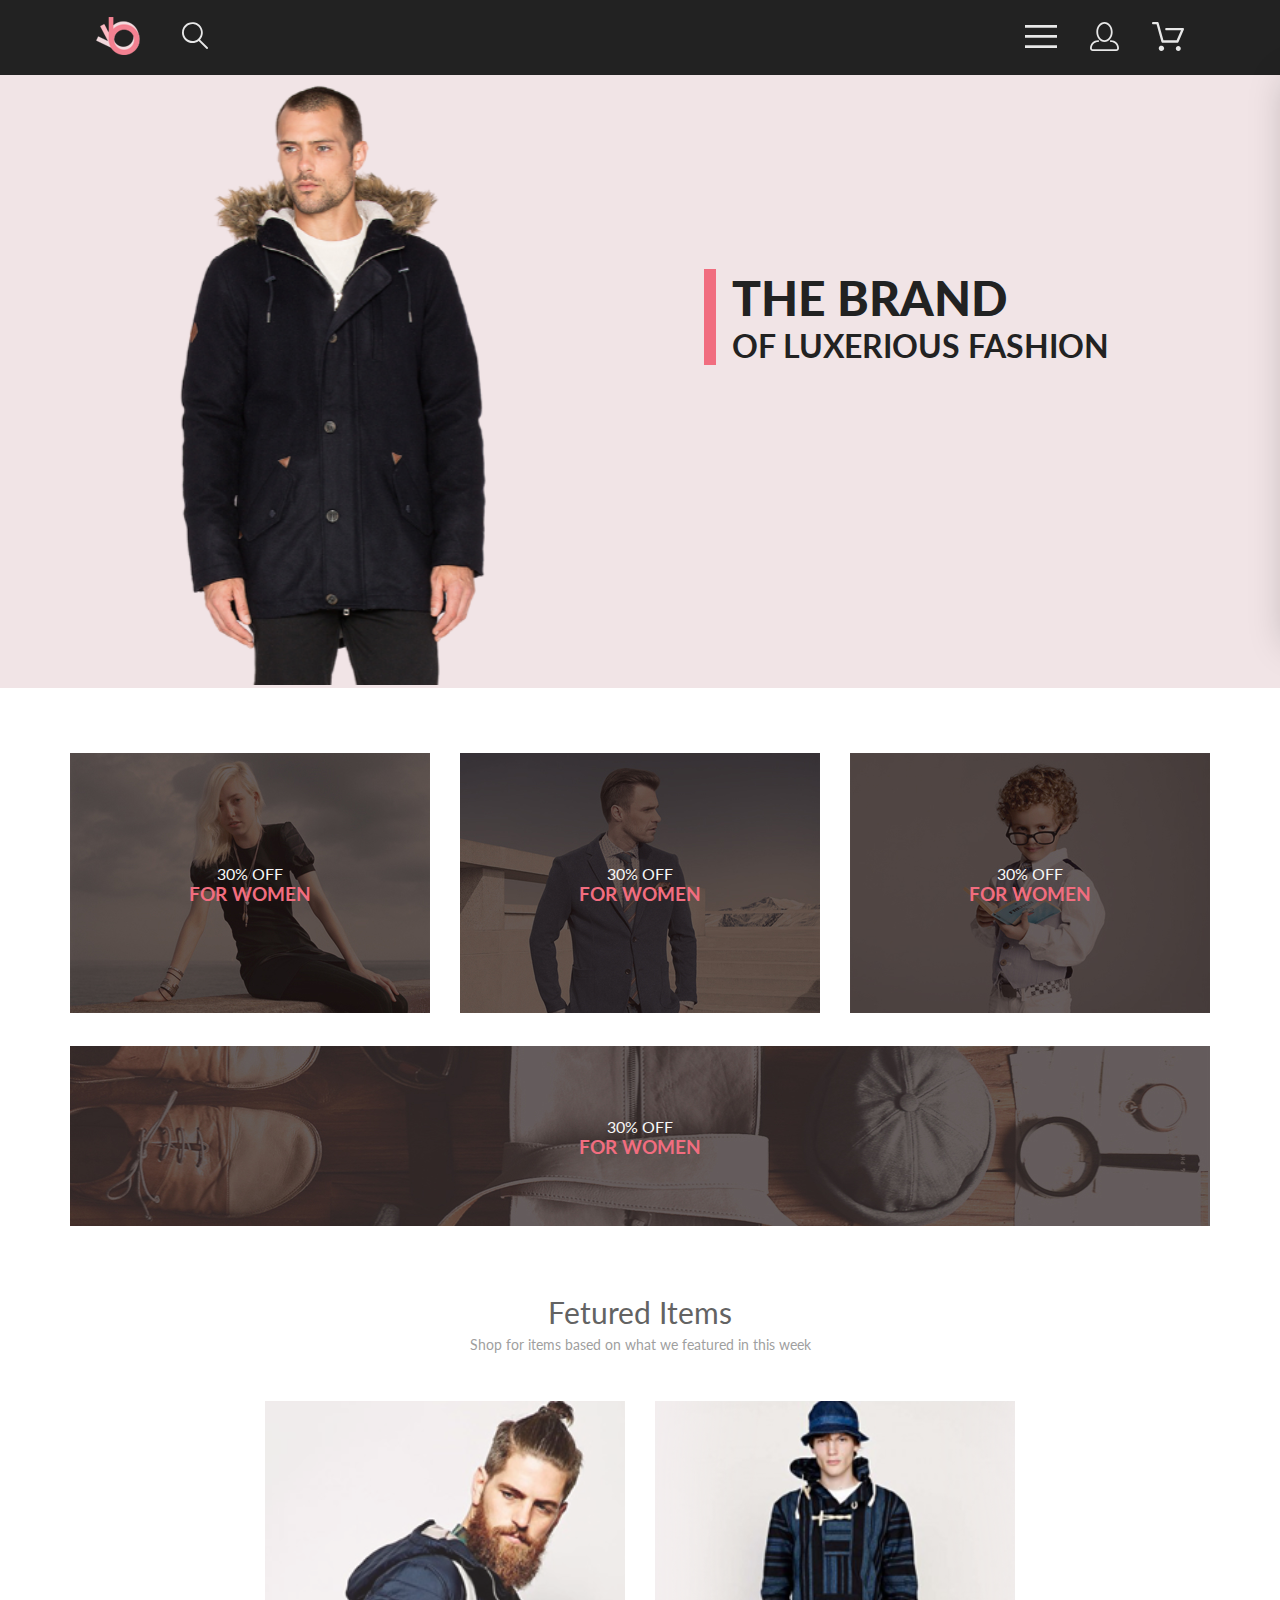
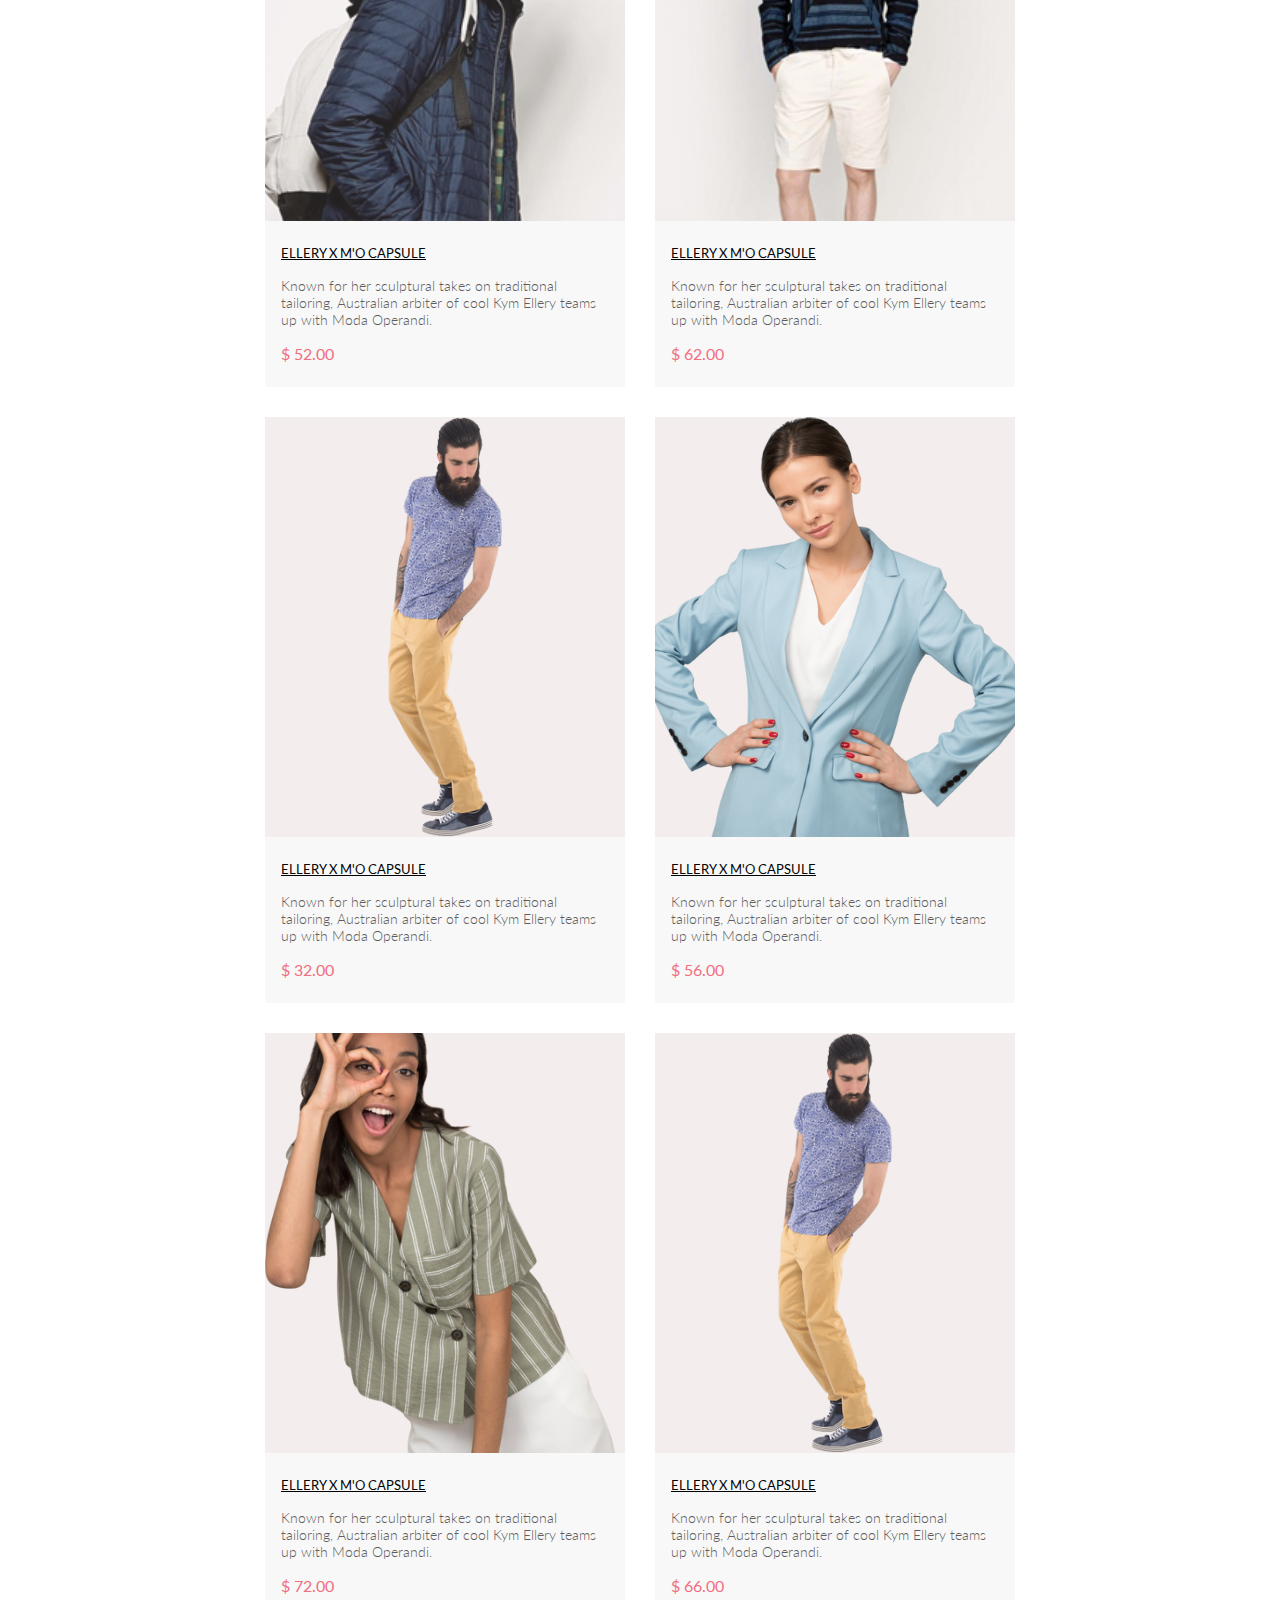
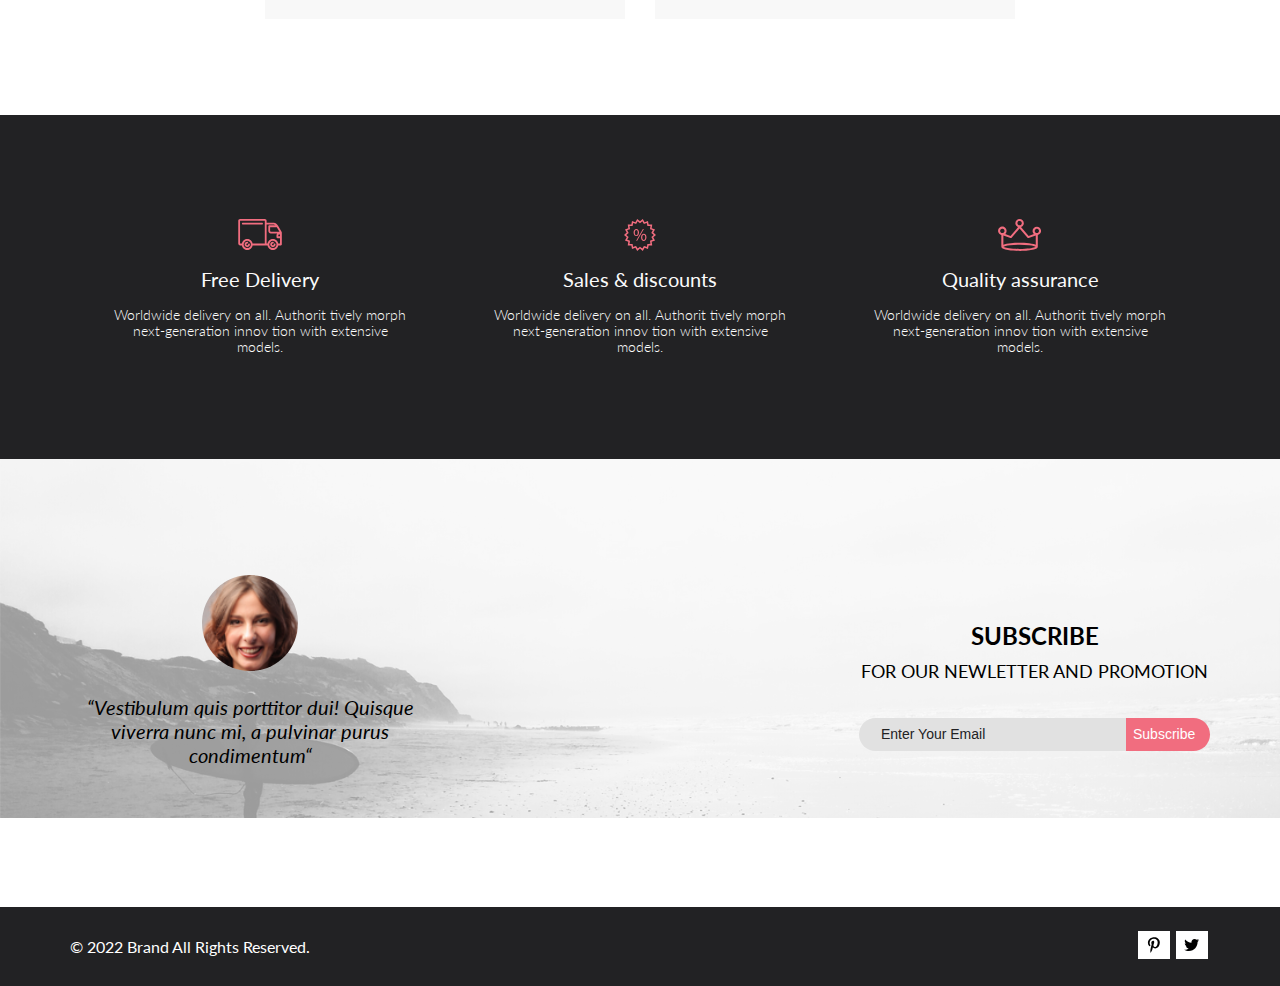
==== index.html @ 6f0f1e11 "launch" ====
<!DOCTYPE html>
<html lang="en">
  <head>
    <link rel="preconnect" href="https://fonts.googleapis.com" />
    <link rel="preconnect" href="https://fonts.gstatic.com" crossorigin />
    <link
      href="https://fonts.googleapis.com/css2?family=Lato:wght@300;400;700;900&display=swap"
      rel="stylesheet"
    />
    <meta charset="UTF-8" />
    <meta http-equiv="X-UA-Compatible" content="IE=edge" />
    <meta name="viewport" content="width=device-width, initial-scale=1.0" />
    <title>Document</title>
    <link rel="stylesheet" href="style.css" />
  </head>
  <body>
    <div class="wrapper">
      <header class="header center">
        <div class="header__left">
          <a href="index.html"><img src="img/logo.svg" alt="logo" /></a>
          <a href="#"><img src="img/search.svg" alt="search" /></a>
        </div>
        <nav class="header__right">
          <label class="menu__label" for="header__check"
            ><img src="img/menu.svg" alt="menu"
          /></label>
          <a class="header__link-site" href="registration.html"
            ><img src="img/reg.svg" alt="reg"
          /></a>
          <a class="header__link-site" href="cart.html"
            ><img src="img/cart.svg" alt="cart"
          /></a>
        </nav>
        <input class="header__checkbox" id="header__check" type="checkbox" />
        <div class="mobile-menu">
          <div class="mobile-menu__link-site">
            <a href="registration.html">
              <svg
                width="29"
                height="29"
                viewBox="0 0 29 29"
                fill="none"
                xmlns="http://www.w3.org/2000/svg"
              >
                <path
                  d="M14.5 19.937C19 19.937 22.656 15.464 22.656 9.968C22.656 4.472 19 0 14.5 0C13.3631 0.0217413 12.2463 0.303398 11.2351 0.823397C10.2239 1.34339 9.34507 2.08794 8.66602 3C7.12663 4.99573 6.30819 7.45381 6.34399 9.974C6.34399 15.465 10 19.937 14.5 19.937ZM14.5 1.813C18 1.813 20.844 5.472 20.844 9.969C20.844 14.466 17.998 18.125 14.5 18.125C11.002 18.125 8.15603 14.465 8.15503 9.969C8.15403 5.473 11 1.813 14.5 1.813ZM20.844 18.125C20.6036 18.125 20.373 18.2205 20.203 18.3905C20.033 18.5605 19.9375 18.7911 19.9375 19.0315C19.9375 19.2719 20.033 19.5025 20.203 19.6725C20.373 19.8425 20.6036 19.938 20.844 19.938C22.526 19.9399 24.1386 20.6088 25.3279 21.7982C26.5172 22.9875 27.1861 24.6 27.188 26.282C27.1875 26.5221 27.0918 26.7523 26.922 26.9221C26.7522 27.0918 26.5221 27.1875 26.282 27.188H2.71997C2.47985 27.1875 2.24975 27.0918 2.07996 26.9221C1.91016 26.7523 1.81449 26.5221 1.81396 26.282C1.81608 24.6001 2.48517 22.9877 3.67444 21.7985C4.86371 20.6092 6.47608 19.9401 8.15796 19.938C8.39824 19.938 8.62868 19.8425 8.79858 19.6726C8.96849 19.5027 9.06396 19.2723 9.06396 19.032C9.06396 18.7917 8.96849 18.5613 8.79858 18.3914C8.62868 18.2215 8.39824 18.126 8.15796 18.126C5.99541 18.1279 3.92201 18.9875 2.39258 20.5164C0.863144 22.0453 0.00264777 24.1185 0 26.281C0.000794067 27.0019 0.287502 27.693 0.797241 28.2027C1.30698 28.7125 1.99811 28.9992 2.71899 29H26.282C27.0027 28.9989 27.6936 28.7121 28.2031 28.2024C28.7126 27.6927 28.9992 27.0017 29 26.281C28.9974 24.1187 28.1372 22.0457 26.6083 20.5168C25.0793 18.9878 23.0063 18.1276 20.844 18.125Z"
                  fill="black"
                />
              </svg>
            </a>
            <a href="cart.html">
              <svg
                width="32"
                height="29"
                viewBox="0 0 32 29"
                fill="none"
                xmlns="http://www.w3.org/2000/svg"
              >
                <path
                  d="M26.2009 29C25.5532 28.9738 24.9415 28.6948 24.4972 28.2227C24.0529 27.7506 23.8114 27.1232 23.8245 26.475C23.8376 25.8269 24.1043 25.2097 24.5673 24.7559C25.0303 24.3022 25.6527 24.048 26.301 24.048C26.9493 24.048 27.5717 24.3022 28.0347 24.7559C28.4977 25.2097 28.7644 25.8269 28.7775 26.475C28.7906 27.1232 28.549 27.7506 28.1047 28.2227C27.6604 28.6948 27.0488 28.9738 26.401 29H26.2009ZM6.75293 26.32C6.75293 25.79 6.91011 25.2718 7.20459 24.8311C7.49907 24.3904 7.91764 24.0469 8.40735 23.844C8.89705 23.6412 9.43594 23.5881 9.95581 23.6915C10.4757 23.7949 10.9532 24.0502 11.328 24.425C11.7028 24.7998 11.9581 25.2773 12.0615 25.7972C12.1649 26.317 12.1118 26.8559 11.9089 27.3456C11.7061 27.8353 11.3626 28.2539 10.9219 28.5483C10.4812 28.8428 9.96304 29 9.43298 29C9.08087 29.0003 8.73212 28.9311 8.40674 28.7966C8.08136 28.662 7.78569 28.4646 7.53662 28.2158C7.28755 27.9669 7.09001 27.6713 6.9552 27.3461C6.82039 27.0208 6.75098 26.6721 6.75098 26.32H6.75293ZM10.553 20.686C10.2935 20.6868 10.0409 20.6024 9.83411 20.4457C9.62727 20.2891 9.47758 20.0689 9.40796 19.819L4.57495 2.36401H1.18201C0.868521 2.36401 0.567859 2.23947 0.346191 2.01781C0.124523 1.79614 0 1.49549 0 1.18201C0 0.868519 0.124523 0.567873 0.346191 0.346205C0.567859 0.124537 0.868521 5.81268e-06 1.18201 5.81268e-06H5.46301C5.7225 -0.00080736 5.97504 0.0837201 6.18176 0.240568C6.38848 0.397416 6.53784 0.617884 6.60693 0.868006L11.4399 18.323H24.6179L29.001 8.27501H14.401C14.2428 8.27961 14.0854 8.25242 13.9379 8.19507C13.7904 8.13771 13.6559 8.05134 13.5424 7.94108C13.4288 7.83082 13.3386 7.69891 13.277 7.55315C13.2154 7.40739 13.1836 7.25075 13.1836 7.0925C13.1836 6.93426 13.2154 6.77762 13.277 6.63186C13.3386 6.4861 13.4288 6.35419 13.5424 6.24393C13.6559 6.13367 13.7904 6.0473 13.9379 5.98994C14.0854 5.93259 14.2428 5.90541 14.401 5.91001H30.814C31.0097 5.90996 31.2022 5.95866 31.3744 6.05172C31.5465 6.14478 31.6928 6.27926 31.7999 6.44301C31.9078 6.60729 31.9734 6.79569 31.9908 6.99145C32.0083 7.18721 31.9771 7.38424 31.9 7.565L26.495 19.977C26.4026 20.1876 26.251 20.3668 26.0585 20.4927C25.866 20.6186 25.641 20.6858 25.411 20.686H10.553Z"
                  fill="black"
                />
              </svg>
            </a>
          </div>
          <h3 class="mobile-menu__heading">MENU</h3>
          <div class="mobile-menu__box">
            <div class="mobile-menu__item">
              <a href="catalog.html" class="mobile-menu__title">MAN</a>
              <ul class="mobile-menu__list">
                <li><a class="mobile-menu__link" href="#">Accessories</a></li>
                <li><a class="mobile-menu__link" href="#">Bags</a></li>
                <li><a class="mobile-menu__link" href="#">Denim</a></li>
                <li><a class="mobile-menu__link" href="#">T-Shirts</a></li>
              </ul>
            </div>
            <div class="mobile-menu__item">
              <a href="catalog.html" class="mobile-menu__title">WOMAN</a>
              <ul class="mobile-menu__list">
                <li><a class="mobile-menu__link" href="">Accessories</a></li>
                <li><a class="mobile-menu__link" href="">Bags</a></li>
                <li><a class="mobile-menu__link" href="">Denim</a></li>
                <li><a class="mobile-menu__link" href="">T-Shirts</a></li>
              </ul>
            </div>
            <div class="mobile-menu__item">
              <a href="catalog.html" class="mobile-menu__title">KIDS</a>
              <ul class="mobile-menu__list">
                <li><a class="mobile-menu__link" href="">Accessories</a></li>
                <li><a class="mobile-menu__link" href="">Bags</a></li>
                <li><a class="mobile-menu__link" href="">Denim</a></li>
                <li><a class="mobile-menu__link" href="">T-Shirts</a></li>
              </ul>
            </div>
          </div>
        </div>
      </header>

      <div class="promo">
        <div class="promo__img">
          <img src="img/header.svg" alt="photo promo" />
        </div>

        <div class="promo__content">
          <div class="promo__info">
            <h1 class="promo__title">THE BRAND</h1>
            <h2 class="promo__heading">OF LUXERIOUS FASHION</h2>
          </div>
        </div>
      </div>

      <div class="content__top">
        <div class="item__class">
          <img src="img/si1.jpg" alt="sale image" />
          <div class="sale__item">
            <p class="item__text">30% OFF</p>
            <h3 class="item__heading">FOR WOMEN</h3>
          </div>
        </div>

        <div class="item__class">
          <img src="img/si2.jpg" alt="sale image" />
          <div class="sale__item">
            <p class="item__text">30% OFF</p>
            <h3 class="item__heading">FOR WOMEN</h3>
          </div>
        </div>

        <div class="item__class">
          <img src="img/si3.jpg" alt="sale image" />
          <div class="sale__item">
            <p class="item__text">30% OFF</p>
            <h3 class="item__heading">FOR WOMEN</h3>
          </div>
        </div>

        <div class="item__class item__class__big">
          <img src="img/sibig.jpg" alt="sale image" />
          <div class="sale__item">
            <p class="item__text">30% OFF</p>
            <h3 class="item__heading">FOR WOMEN</h3>
          </div>
        </div>
      </div>

      <div class="product-box center">
        <h2 class="product-box__heading">Fetured Items</h2>
        <p class="product-box__text">
          Shop for items based on what we featured in this week
        </p>
        <div class="product-box__content"></div>
      </div>

      <div class="footer">
        <div class="footer__top">
          <div class="footer__top__el">
            <object
              class="icon__footer__top__el"
              type="image/svg+xml"
              data="img/delivery.svg"
            >
              Доставка
            </object>
            <div class="el__first">Free Delivery</div>
            <div class="el__second">
              Worldwide delivery on all. Authorit tively morph next-generation
              innov tion with extensive models.
            </div>
          </div>
          <div class="footer__top__el">
            <div class="footer__top__el">
              <object
                class="icon__footer__top__el"
                type="image/svg+xml"
                data="img/sales.svg"
              >
                Распродажи
              </object>
              <div class="el__first">Sales & discounts</div>
              <div class="el__second">
                Worldwide delivery on all. Authorit tively morph next-generation
                innov tion with extensive models.
              </div>
            </div>
          </div>
          <div class="footer__top__el">
            <div class="footer__top__el">
              <object
                class="icon__footer__top__el"
                type="image/svg+xml"
                data="img/quality.svg"
              >
                Качество
              </object>
              <div class="el__first">Quality assurance</div>
              <div class="el__second">
                Worldwide delivery on all. Authorit tively morph next-generation
                innov tion with extensive models.
              </div>
            </div>
          </div>
        </div>
        <div class="footer__subscribe">
          <img class="footer__back" src="img/footer_back.svg" alt="Фон" />
          <div class="footer__subscribe__photo">
            <object
              class="author__photo"
              type="image/svg+xml"
              data="img/author.svg"
            >
              Фото автора
            </object>
            <div class="photo__text">
              “Vestibulum quis porttitor dui! Quisque viverra nunc mi, a
              pulvinar purus condimentum“
            </div>
          </div>
          <div class="subscribe__text">
            <p class="subscribe__text__first">SUBSCRIBE</p>
            <p class="subscribe__text__second">
              FOR OUR NEWLETTER AND PROMOTION
            </p>
            <div class="buttons">
              <input
                type="text"
                id="email"
                name="email"
                value="Enter Your Email"
                class="email"
              />
              <input
              type="text"
              id="Subscribe"
              name="subscribe"
              value="Subscribe"
              class="subscribe_btn"
            />
              <!-- <button href="" class="subscribe_btn">Subscribe</button> -->
            </div>
          </div>
        </div>
        <div class="copyright">
          <div class="copyright__text">© 2022 Brand All Rights Reserved.</div>
          <div class="copyright__nets">
            <a href=""
              ><img class="net_icons" src="img/socet.svg" alt="Соцсеть"
            /></a>
            <a href=""
              ><img class="net_icons" src="img/twitter.svg" alt="Твиттер"
            /></a>
          </div>
        </div>
      </div>
    </div>
    <script src="products.js"></script>
    <script>
      const productBlock = document.querySelector('.product-box__content');
      const products = JSON.parse(productsData);
      //
      products.forEach((product) => {
        const prodEl = document.createElement('div');
        prodEl.classList.add('product');
        productBlock.appendChild(prodEl);

        const prodImg = document.createElement('img');
        prodImg.classList.add('product__img');
        prodImg.src = product.img;
        prodImg.alt = product.img.split('/').pop();
        prodEl.appendChild(prodImg);

        const prodCont = document.createElement('div');
        prodCont.classList.add('product__content');
        prodEl.appendChild(prodCont);

        const prodAnc = document.createElement('a');
        prodAnc.classList.add('product__heading');
        prodAnc.href = product.href;
        prodAnc.textContent = product.name;
        prodCont.appendChild(prodAnc);

        const prodDesc = document.createElement('p');
        prodDesc.classList.add('product__text');
        prodDesc.textContent = product.desc;
        prodCont.appendChild(prodDesc);

        const prodPrice = document.createElement('p');
        prodPrice.classList.add('product__price');
        prodPrice.textContent = `$ ${product.price.toLocaleString('en-US', {
          minimumFractionDigits: 2,
        })}`;
        prodCont.appendChild(prodPrice);

        const prodAncAdd = document.createElement('a');
        prodAncAdd.classList.add('product__add');
        prodAncAdd.innerHTML = `<svg
        width="27"
        height="25"
        viewBox="0 0 27 25"
        fill="none"
        xmlns="http://www.w3.org/2000/svg"
        >
        <path
        d="M21.9509 23.2667H21.8386C21.2294 23.2667 20.7177 22.7671 20.6735 22.1294C20.629 21.4607 21.1175 20.8785 21.7626 20.8346C21.788 20.8329 21.8145 20.832 21.8405 20.832C22.4575 20.832 22.9743 21.3219 23.0201 21.9487C23.0319 22.1971 22.9914 22.5514 22.736 22.8439L22.73 22.8507L22.7242 22.8575C22.5275 23.0912 22.2607 23.2321 21.9509 23.2667ZM8.21887 23.2604C7.5683 23.2604 7.03906 22.7174 7.03906 22.05C7.03906 21.3832 7.5683 20.8406 8.21887 20.8406C8.86945 20.8406 9.39868 21.3832 9.39868 22.05C9.39868 22.7174 8.86945 23.2604 8.21887 23.2604Z"
        fill="white"
        />
        <path
        d="M21.876 22.2662C21.921 22.2549 21.9423 22.2339 21.96 22.2129C21.9678 22.2037 21.9756 22.1946 21.9835 22.1855C22.02 22.1438 22.0233 22.0553 22.0224 22.0105C22.0092 21.9044 21.9185 21.8315 21.8412 21.8315C21.8375 21.8315 21.8336 21.8317 21.8312 21.8318C21.7531 21.8372 21.6653 21.9409 21.6719 22.0625C21.6813 22.1793 21.7675 22.2662 21.8392 22.2662H21.876ZM8.21954 22.2599C8.31873 22.2599 8.39935 22.1655 8.39935 22.0496C8.39935 21.9341 8.31873 21.8401 8.21954 21.8401C8.12042 21.8401 8.03973 21.9341 8.03973 22.0496C8.03973 22.1655 8.12042 22.2599 8.21954 22.2599ZM21.9995 24.2662C21.9517 24.2662 21.8878 24.2662 21.8392 24.2662C20.7017 24.2662 19.7567 23.3545 19.6765 22.198C19.5964 20.9929 20.4937 19.9183 21.6953 19.8364C21.7441 19.8331 21.7928 19.8315 21.8412 19.8315C22.9799 19.8315 23.9413 20.7324 24.019 21.8884C24.0505 22.4915 23.8741 23.0612 23.4898 23.5012C23.1055 23.9575 22.5764 24.2177 21.9995 24.2662ZM8.21954 24.2599C7.01532 24.2599 6.03973 23.2709 6.03973 22.0496C6.03973 20.8291 7.01532 19.8401 8.21954 19.8401C9.42371 19.8401 10.3994 20.8291 10.3994 22.0496C10.3994 23.2709 9.42371 24.2599 8.21954 24.2599ZM21.1984 17.3938H9.13306C8.70013 17.3938 8.31586 17.1005 8.20331 16.6775L4.27753 2.24768H1.52173C0.993408 2.24768 0.560547 1.80859 0.560547 1.27039C0.560547 0.733032 0.993408 0.292969 1.52173 0.292969H4.99933C5.43134 0.292969 5.81561 0.586304 5.9281 1.01025L9.85394 15.4391H20.5576L24.1144 7.13379H12.2578C11.7286 7.13379 11.2957 6.69373 11.2957 6.15649C11.2957 5.61914 11.7286 5.17908 12.2578 5.17908H25.5886C25.9091 5.17908 26.2141 5.34192 26.3896 5.61914C26.566 5.89539 26.5984 6.23743 26.4697 6.547L22.0795 16.807C21.9193 17.1653 21.5827 17.3938 21.1984 17.3938Z"
        fill="white"
        />
        <path
        d="M21.876 22.2662C21.921 22.2549 21.9423 22.2339 21.96 22.2129C21.9678 22.2037 21.9756 22.1946 21.9835 22.1855C22.02 22.1438 22.0233 22.0553 22.0224 22.0105C22.0092 21.9044 21.9185 21.8315 21.8412 21.8315C21.8375 21.8315 21.8336 21.8317 21.8312 21.8318C21.7531 21.8372 21.6653 21.9409 21.6719 22.0625C21.6813 22.1793 21.7675 22.2662 21.8392 22.2662H21.876ZM8.21954 22.2599C8.31873 22.2599 8.39935 22.1655 8.39935 22.0496C8.39935 21.9341 8.31873 21.8401 8.21954 21.8401C8.12042 21.8401 8.03973 21.9341 8.03973 22.0496C8.03973 22.1655 8.12042 22.2599 8.21954 22.2599ZM21.9995 24.2662C21.9517 24.2662 21.8878 24.2662 21.8392 24.2662C20.7017 24.2662 19.7567 23.3545 19.6765 22.198C19.5964 20.9929 20.4937 19.9183 21.6953 19.8364C21.7441 19.8331 21.7928 19.8315 21.8412 19.8315C22.9799 19.8315 23.9413 20.7324 24.019 21.8884C24.0505 22.4915 23.8741 23.0612 23.4898 23.5012C23.1055 23.9575 22.5764 24.2177 21.9995 24.2662ZM8.21954 24.2599C7.01532 24.2599 6.03973 23.2709 6.03973 22.0496C6.03973 20.8291 7.01532 19.8401 8.21954 19.8401C9.42371 19.8401 10.3994 20.8291 10.3994 22.0496C10.3994 23.2709 9.42371 24.2599 8.21954 24.2599ZM21.1984 17.3938H9.13306C8.70013 17.3938 8.31586 17.1005 8.20331 16.6775L4.27753 2.24768H1.52173C0.993408 2.24768 0.560547 1.80859 0.560547 1.27039C0.560547 0.733032 0.993408 0.292969 1.52173 0.292969H4.99933C5.43134 0.292969 5.81561 0.586304 5.9281 1.01025L9.85394 15.4391H20.5576L24.1144 7.13379H12.2578C11.7286 7.13379 11.2957 6.69373 11.2957 6.15649C11.2957 5.61914 11.7286 5.17908 12.2578 5.17908H25.5886C25.9091 5.17908 26.2141 5.34192 26.3896 5.61914C26.566 5.89539 26.5984 6.23743 26.4697 6.547L22.0795 16.807C21.9193 17.1653 21.5827 17.3938 21.1984 17.3938Z"
        fill="white"
        />
        </svg>
        Add to Cart`;
        prodEl.appendChild(prodAncAdd);
      });
    </script>
  </body>
</html>
---- style.css ----
* {
  margin: 0;
  padding: 0;
}

body {
  width: 100vw;
  font-family: "Lato", sans-serif;
}

img {
  max-width: 100%;
}

.center {
  padding-left: calc(50% - 42.5vw);
  padding-right: calc(50% - 42.5vw);
}

.wrapper {
  position: relative;
  overflow: hidden;
}

.header {
  min-height: 75px;
  background: rgb(34, 34, 34);
  display: flex;
  flex-direction: row;
  flex-wrap: wrap;
  justify-content: space-between;
  align-items: center;
}

.header__left {
  display: flex;
  align-items: center;
  gap: 41px;
}

.header__right {
  display: flex;
  align-items: center;
  gap: 33px;
}

.header__checkbox {
  position: absolute;
  visibility: hidden;
  left: -9999999px;
}

.header__checkbox:checked ~ .mobile-menu {
  right: 0;
}

.menu__label {
  cursor: pointer;
}

.mobile-menu {
  position: absolute;
  top: 75px;
  right: -200px;
  z-index: 1;
  transition: right 0.6s;
  width: 200px;
  background: #ffffff;
  box-shadow: 6px 4px 35px rgba(0, 0, 0, 0.21);
  padding: 32px;
  box-sizing: border-box;
}

.mobile-menu__link-site {
  align-items: center;
  justify-content: space-around;
  background-color: #e8e8e8;
  padding: 8px;
  border-radius: 10px;
  margin-bottom: 24px;
  display: none;
}

.mobile-menu__heading {
  font-style: normal;
  font-weight: 700;
  font-size: 14px;
  line-height: 17px;
  color: #000000;
}

.mobile-menu__link {
  font-style: normal;
  font-weight: 400;
  font-size: 14px;
  line-height: 17px;
  color: #6f6e6e;
}

.mobile-menu__link:hover {
  color: rgb(241, 109, 127);
}

.mobile-menu__title {
  font-style: normal;
  font-weight: 400;
  font-size: 14px;
  line-height: 17px;
  color: rgb(241, 109, 127);
}

.mobile-menu__list {
  list-style-type: none;
  padding-left: 21px;
  display: flex;
  flex-direction: column;
  gap: 11px;
  margin-top: 12px;
}

.mobile-menu__box {
  display: flex;
  flex-direction: column;
  gap: 20px;
  margin-top: 24px;
}

.sub__header {
  min-height: 148px;
  background: rgb(248, 243, 244);
  display: flex;
  flex-direction: row;
  flex-wrap: wrap;
  justify-content: space-between;
  align-items: center;
}

.sub__header__left {
  font-size: 24px;
  font-weight: 400;
  line-height: 29px;
  color: rgb(241, 109, 127);
}

.header__right {
  display: flex;
  align-items: center;
  gap: 33px;
}

.breadcrumb {
  display: flex;
}
.breadcrumb__box-link:last-child .breadcrumb__link {
  font-weight: 700;
  color: rgb(241, 109, 127);
}
.breadcrumb__box-link:not(:last-child)::after {
  content: "/";
  padding-left: 8px;
  padding-right: 8px;
  font-style: normal;
  font-weight: 300;
  font-size: 14px;
  line-height: 17px;
  color: #636363;
}
.breadcrumb__link {
  font-style: normal;
  font-weight: 300;
  font-size: 14px;
  line-height: 17px;
  color: #636363;
}
.breadcrumb__link:hover {
  color: rgb(241, 109, 127);
}

.slider {
  height: 777px;
  position: relative;
  background: #f7f7f7;
  display: flex;
  justify-content: center;
  align-items: center;
}
.slider__arrow {
  background: rgba(42, 42, 42, 0.15);
  display: flex;
  justify-content: center;
  align-items: center;
  width: 47px;
  height: 47px;
  position: absolute;
  top: 365px;
}
.slider__arrow:hover path {
  fill: rgb(241, 109, 127);
}
.slider__arrow_left {
  left: 0;
}
.slider__arrow_right {
  right: 0;
}

.promo {
  display: flex;
  background: #f1e4e6;
  padding-left: calc(50% - 800px);
  padding-right: calc(50% - 800px);
}

.promo__img {
  width: 50%;
}

.promo__info {
  border-left: 12px solid #f16d7f;
  padding-left: 16px;
  margin-top: 48%;
}

.promo__title {
  font-style: normal;
  font-weight: 900;
  font-size: 48px;
  line-height: 58px;
  color: #222222;
}

.promo__heading {
  font-style: normal;
  font-weight: 700;
  font-size: 32px;
  line-height: 38px;
  color: #222222;
}

.promo__content {
  padding-left: 64px;
}

.sale__item {
  position: absolute;
  top: 0;
  left: 0;
  display: flex;
  height: 100%;
  width: 100%;
  flex-direction: column;
  justify-content: center;
  align-items: center;
}

.item__text {
  color: rgb(247, 247, 247);
}

.item__heading {
  color: rgb(241, 109, 127);
}

.item__class__big {
  min-height: 180px;
  grid-column: 1/4;
}

.products__index {
  padding-bottom: 96px;
}

.btn__div__index {
  padding: 60px;
  display: flex;
  flex-direction: column;
  justify-content: center;
  align-items: center;
}

.btn_bottom__index {
  color: rgb(242, 99, 118);
  cursor: pointer;
  padding: 14px 39px;
  border: solid 2px #f16d7f;
}

.btn_bottom__index:active {
  background: rgb(116, 105, 105);
  box-shadow: 1px rgba(255, 255, 255, 0.5) inset, -1px rgba(255, 255, 255, 0.1) inset;
  transform: translatey(3px);
}

.products_index {
  padding-bottom: 96px;
  padding-top: 0px;
}

.product {
  display: flex;
  flex-direction: column;
  gap: 0;
}

.product__image {
  position: relative;
  display: flex;
  justify-content: space-between;
  align-items: center;
  height: 777px;
  background: rgb(247, 247, 247);
}

.back__svg {
  background-color: rgba(42, 42, 42, 0.15);
  padding: 13px 17px;
}

.product__card {
  display: flex;
  flex-direction: column;
  justify-content: center;
  align-items: center;
  gap: 16px 0;
  position: absolute;
  top: 942px;
  left: 230px;
  border: solid 1px rgb(182, 168, 168);
  width: 40%;
  height: 600px;
  padding: 65px 293px;
  z-index: 1;
  background-color: rgb(255, 255, 255);
}

.short__line {
  width: 10%;
  border: 3px solid rgb(239, 91, 112);
  margin: 12px 0;
}

.long__line {
  width: 70%;
  border: 1px solid rgb(234, 234, 234);
  margin: 12px 0;
}

.sort {
  display: flex;
  gap: 28px;
  align-items: center;
}
.sort__details {
  position: relative;
}
.sort__summary {
  display: flex;
  align-items: center;
  gap: 10px;
}
.sort__content {
  position: absolute;
  display: flex;
  flex-direction: column;
  gap: 6px;
  width: 79px;
  padding: 7px 9px 11px;
  background: #ffffff;
  box-shadow: 6px 4px 35px rgba(0, 0, 0, 0.21);
  z-index: 1;
  top: 22px;
  left: -9px;
}

.button {
  width: 212px;
  height: 48px;
  display: flex;
  border: 1px solid rgb(241, 109, 127);
  font-style: normal;
  font-weight: 400;
  font-size: 16px;
  line-height: 19px;
  color: rgb(241, 109, 127);
  font-style: normal;
  font-weight: 400;
  font-size: 16px;
  line-height: 19px;
  color: rgb(241, 109, 127);
  justify-content: center;
  align-items: center;
  gap: 22px;
  transition: all 1s;
}
.button:hover {
  color: #fff;
  background-color: rgb(241, 109, 127);
}
.button:hover path {
  fill: white;
}

.check__box {
  z-index: 1;
}

.collection {
  font-size: 14px;
  font-weight: 300;
  line-height: 17px;
  text-align: center;
  color: rgb(241, 109, 127);
}

.product__card__desc {
  width: 555px;
  font-size: 14px;
  font-weight: 300;
  line-height: 17px;
  text-align: center;
  color: rgb(94, 94, 94);
}

.item__price {
  margin: 32px 0 65px 0;
  font-size: 24px;
  font-weight: 300;
  line-height: 29px;
  color: rgb(239, 91, 112);
}

.check__box {
  display: flex;
  justify-content: center;
  align-items: center;
  gap: 0 23px;
  margin: 65px 0 49px 0;
  font-size: 14px;
  font-weight: 400;
  line-height: 17px;
}

.content__top {
  padding: 65px calc(50% - 570px);
  display: grid;
  grid-template-columns: auto, auto, auto;
  gap: 30px;
}

.item__class {
  position: relative;
}

.product-box-top-margin {
  margin-top: 600px;
}

.product-box {
  padding-bottom: 96px;
}
.product-box__heading {
  font-style: normal;
  font-weight: 400;
  font-size: 30px;
  line-height: 36px;
  text-align: center;
  color: rgb(99, 99, 99);
}
.product-box__text {
  font-style: normal;
  font-weight: 400;
  font-size: 14px;
  line-height: 17px;
  text-align: center;
  margin-top: 6px;
  color: #9f9f9f;
}
.product-box__content {
  margin-top: 48px;
  display: grid;
  grid-template-columns: repeat(auto-fit, 360px);
  justify-content: center;
  gap: 30px;
}

.product {
  position: relative;
}
.product:hover .product__img {
  filter: brightness(0.5);
}
.product:hover .product__add {
  display: flex;
}
.product__img {
  width: 100%;
}
.product__add {
  position: absolute;
  top: 188px;
  left: 111px;
  border: 1px solid #fff;
  width: 139px;
  height: 44px;
  font-style: normal;
  font-weight: 400;
  font-size: 14px;
  line-height: 17px;
  display: none;
  align-items: center;
  justify-content: center;
  gap: 11px;
  color: #ffffff;
}
.product__add:hover {
  box-shadow: 0 0 5px #fff;
}
.product__add:hover svg path {
  fill: rgb(241, 109, 127);
}
.product__content {
  background: #f8f8f8;
  display: flex;
  flex-direction: column;
  justify-content: center;
  align-items: flex-start;
  padding: 24px 16px;
  gap: 16px;
}
.product__heading {
  font-style: normal;
  font-weight: 400;
  font-size: 13px;
  line-height: 16px;
  color: #000000;
}
.product__text {
  font-style: normal;
  font-weight: 300;
  font-size: 14px;
  line-height: 17px;
  color: #5d5d5d;
}
.product__price {
  font-style: normal;
  font-weight: 400;
  font-size: 16px;
  line-height: 19px;
  color: rgb(241, 109, 127);
}

.cart__block {
  padding-top: 96px;
  padding-bottom: 128px;
  display: flex;
  gap: 128px;
  position: relative;
}
.cart__block_close {
  position: absolute;
  right: 22px;
  top: 28px;
}
.cart__block__left {
  display: flex;
  flex-direction: column;
  gap: 40px;
}
.cart__block__left img {
  width: 262px;
}
.cart__block__left__card {
  display: flex;
  gap: 32px;
  position: relative;
  filter: drop-shadow(17px 19px 24px rgba(0, 0, 0, 0.13));
}
.cart__block__left__card__info {
  padding-top: 22px;
  width: 390px;
}
.cart__block__left__card__info__a {
  font-style: normal;
  font-weight: 400;
  font-size: 24px;
  line-height: 29px;
  color: #222222;
  text-decoration: none;
}
.cart__block__left__card__info__a:hover {
  color: rgb(241, 109, 127);
}
.cart__block__left__card__info__text {
  display: flex;
  flex-direction: column;
  gap: 6px;
  font-style: normal;
  font-weight: 400;
  font-size: 22px;
  line-height: 26px;
  color: #575757;
}
.cart__block__left__card__info__text__price {
  color: rgb(241, 109, 127);
}
.cart__block__left__card__info__quantity {
  display: flex;
  gap: 25px;
}
.cart__block__left__card__info__quantity__input {
  width: 43px;
  text-align: center;
  font-weight: 400;
  font-size: 18px;
  line-height: 22px;
  color: #656565;
  border: 1px solid #eaeaea;
}
.cart__block__left__card__info__links {
  margin-bottom: 42px;
}
.cart__block__left__buttons {
  display: flex;
  justify-content: space-between;
}
.cart__block__left__buttons__item {
  border: 1px solid #a4a4a4;
  background: #ffffff;
  text-align: center;
  font-style: normal;
  font-weight: 300;
  font-size: 14px;
  line-height: 17px;
  color: #000000;
  padding: 16px 40px;
}
.cart__block__left__buttons__item:hover {
  color: rgb(241, 109, 127);
  background: black;
}
.cart__block__right {
  display: flex;
  flex-direction: column;
  gap: 58px;
}
.cart__block__right__address {
  display: flex;
  justify-content: space-between;
}
.cart__block__right__address__button {
  border: 1px solid #a4a4a4;
  background: #ffffff;
  text-align: center;
  font-style: normal;
  font-weight: 300;
  font-size: 14px;
  line-height: 17px;
  color: #000000;
  padding: 16px 40px;
}
.cart__block__right__address__button:hover {
  color: rgb(241, 109, 127);
  background: black;
}
.cart__block__right__address {
  display: flex;
  flex-direction: column;
  gap: 21px;
}
.cart__block__right__address input:first-child {
  color: #b1b1b1;
}
.cart__block__right__address__h3 {
  font-style: normal;
  font-weight: 300;
  font-size: 16px;
  line-height: 19px;
  color: #222222;
}
.cart__block__right__address__input {
  font-style: normal;
  font-weight: 300;
  font-size: 13px;
  line-height: 16px;
  color: #222222;
  padding-top: 12px;
  padding-bottom: 16px;
  padding-left: 17px;
  width: 360px;
  border: 1px solid #a4a4a4;
}
.cart__block__right__address__button {
  background: #ffffff;
  width: 101px;
  font-style: normal;
  font-weight: 300;
  font-size: 11px;
  line-height: 13px;
  color: #4a4a4a;
  border: 1px solid #a4a4a4;
  padding: 10px 12px;
}
.cart__block__right__checkout {
  width: 360px;
  height: 214px;
  padding: 44px;
  background: rgb(245, 243, 243);
}
.cart__block__right__checkout__button {
  width: 100%;
  height: 50px;
  margin-top: 17px;
  border: 1px solid rgb(241, 109, 127);
  font-style: normal;
  font-weight: 400;
  font-size: 16px;
  line-height: 19px;
  color: rgb(241, 109, 127);
  font-style: normal;
  font-weight: 400;
  font-size: 16px;
  line-height: 19px;
  color: rgb(241, 109, 127);
  justify-content: center;
  align-items: center;
  gap: 22px;
  transition: all 1s;
}
.cart__block__right__checkout__button:hover {
  color: #fff;
  background-color: rgb(241, 109, 127);
}
.cart__block__right__checkout__button:hover path {
  fill: white;
}
.cart__block__right__checkout__subtotal {
  font-size: 11px;
  font-weight: 400;
  line-height: 13px;
  letter-spacing: 0em;
  text-align: right;
  color: rgb(74, 74, 74);
}
.cart__block__right__checkout__grand__total {
  margin: 12px 0 21px 0;
  font-family: Lato;
  font-size: 16px;
  font-weight: 300;
  line-height: 19px;
  text-align: right;
  color: rgb(34, 34, 34);
}
.cart__block__right__checkout__grand__total__amount {
  margin-left: 20px;
  color: rgb(241, 109, 127);
}
.cart__block__right__checkout__grand__total__line {
  color: rgb(226, 226, 226);
}

.registration__box {
  display: flex;
  background-color: rgb(251, 251, 251);
  height: 675px;
  padding: 64px 230px;
  display: flex;
  justify-content: center;
  gap: 128px;
}

.registration__form {
  display: flex;
  flex-direction: columns;
  justify-content: left;
  align-items: center;
}

.bird {
  margin-right: 0.25em;
}

.registration__join {
  margin-top: 39px;
}

.registration__form__name {
  font-size: 16px;
  font-weight: 300;
  line-height: 19px;
}

.registration__form__input {
  margin-top: 21px;
  font-size: 13px;
  height: 45px;
  width: 360px;
  padding: 0 17px;
}

.radio__sex {
  margin: 31px 10px 33px 0;
  accent-color: red;
}

.radio__label {
  margin-right: 20px;
}

.registration__info {
  max-width: 360px;
  font-size: 13px;
  font-weight: 300;
  line-height: 16px;
  margin-top: 15px;
}

.registration__arrow {
  margin-right: 20px;
}

.registration__perks {
  font-size: 24px;
  font-weight: 300;
  line-height: 29px;
}
.registration__perks__text {
  margin: 22px 0;
}
.registration__perks__perk {
  margin-bottom: 16px;
}

.footer__top {
  padding: 104px calc(50% - 570px);
  background: rgb(34, 34, 36);
  display: grid;
  grid-template-columns: repeat(3, 1fr);
}

.icon__footer__top__el {
  max-width: 45px;
  max-height: 32px;
}

.footer__top__el {
  display: flex;
  flex-direction: column;
  align-items: center;
}

.el__first {
  color: rgb(251, 251, 251);
  font-size: 20px;
  font-weight: 400;
  line-height: 24px;
  padding: 16px 0;
}

.el__second {
  color: rgb(251, 251, 251);
  font-size: 14px;
  font-weight: 300;
  line-height: 16px;
  max-width: 360px;
  padding: 0 40px;
  text-align: center;
}

.footer__subscribe {
  overflow: hidden;
  position: relative;
  min-height: 448px;
  padding: 0 calc(50% - 570px);
  display: flex;
  align-items: center;
  justify-content: space-between;
}

.footer__back {
  z-index: -1;
  opacity: 0.4;
  position: absolute;
  left: 0;
  top: 0;
  width: 100%;
  height: auto;
}

.footer__subscribe__photo {
  position: relative;
  display: flex;
  flex-direction: column;
  align-items: center;
}

.author__photo {
  max-width: 96px;
  max-height: 96px;
}

.photo__text {
  max-width: 360px;
  font-size: 20px;
  font-weight: 400;
  line-height: 24px;
  text-align: center;
  font-style: italic;
  padding: 24px 0;
}

.subscribe__text__first {
  font-size: 24px;
  font-weight: 700;
  line-height: 40px;
  text-align: center;
}

.subscribe__text__second {
  font-size: 18px;
  font-weight: 400;
  line-height: 30px;
  text-align: center;
  margin-bottom: 32px;
}

.email {
  max-width: 256px;
  padding: 8px 64px 8px 22px;
  background: rgb(225, 225, 225);
  border-radius: 25px 0 0 25px;
  border: none;
  font-size: 14px;
  font-weight: 400;
  line-height: 17px;
  text-align: left;
  text-decoration: none;
  color: rgb(34, 34, 36);
  cursor: pointer;
  margin: 0;
}

.email:active {
  background: rgb(170, 166, 166);
  box-shadow: 1px rgba(255, 255, 255, 0.5) inset, -1px rgba(255, 255, 255, 0.1) inset;
  transform: translatey(3px);
}

.subscribe_btn {
  max-width: 70px;
  padding: 7px;
  background: rgb(241, 109, 127);
  border-radius: 0 25px 25px 0;
  border: none;
  font-size: 14px;
  font-weight: 400;
  line-height: 17px;
  text-align: left;
  text-decoration: none;
  color: rgb(255, 255, 255);
  cursor: pointer;
  margin: 0;
}

.subscribe_btn:active {
  background: rgb(183, 69, 85);
  box-shadow: 1px rgba(255, 255, 255, 0.5) inset, -1px rgba(255, 255, 255, 0.1) inset;
  transform: translatey(3px);
}

.copyright {
  background: rgb(34, 34, 36);
  min-height: 79px;
  padding: 0 calc(50% - 570px);
  display: flex;
  align-items: center;
  justify-content: space-between;
}

.copyright__text {
  font-size: 16px;
  font-weight: 400;
  line-height: 19px;
  text-align: left;
  color: rgb(255, 255, 255);
}

.net_icons {
  margin-right: 2px;
  width: 16px;
  height: 16px;
  background: rgb(255, 255, 255);
  color: rgb(34, 34, 36);
  padding: 6px 8px;
  cursor: pointer;
}

.net_icons:active {
  background: rgb(210, 200, 200);
  box-shadow: 1px rgba(255, 255, 255, 0.5) inset, -1px rgba(255, 255, 255, 0.1) inset;
  transform: translatey(3px);
}

.net_icons:hover {
  background-color: rgb(241, 109, 127);
}

.net_icons:hover > path {
  fill: #fff;
}

.net_icons > img {
  -o-object-fit: cover;
     object-fit: cover;
}

.buttons {
  display: flex;
}/*# sourceMappingURL=style.css.map */
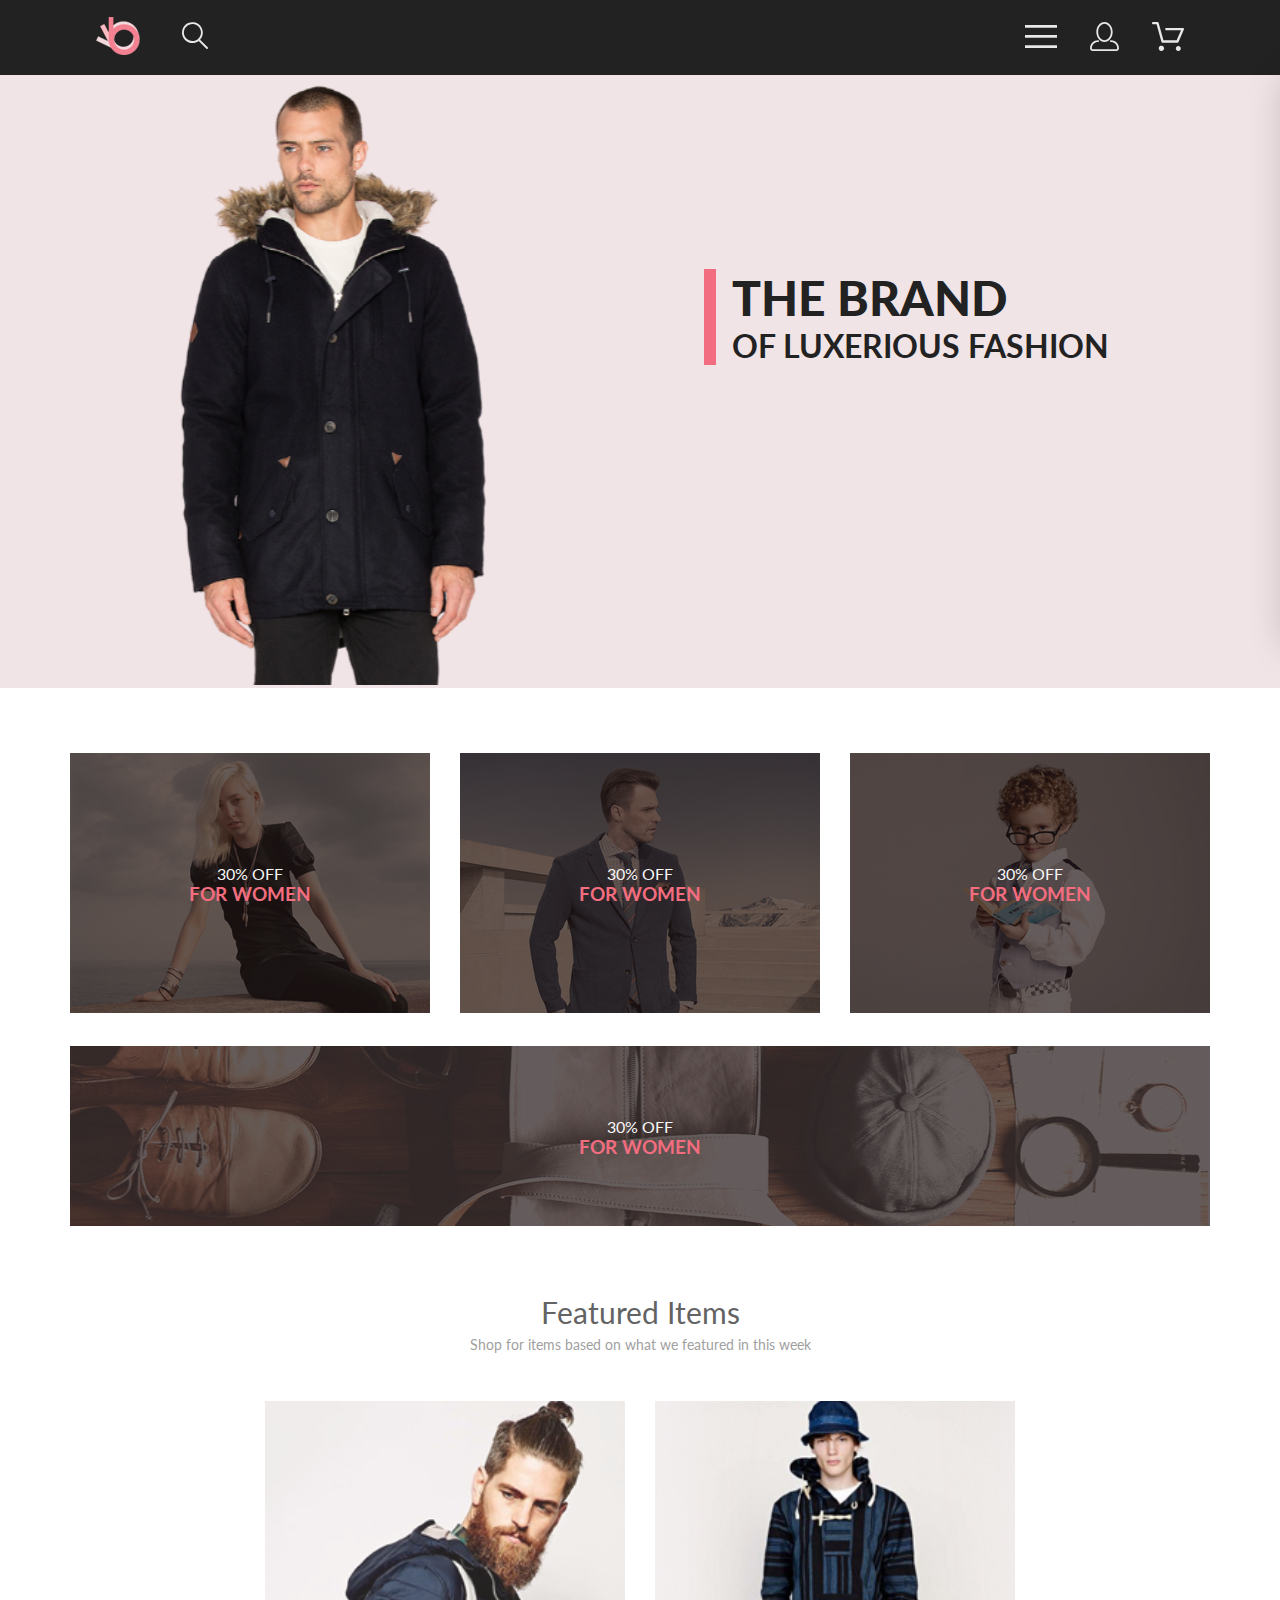
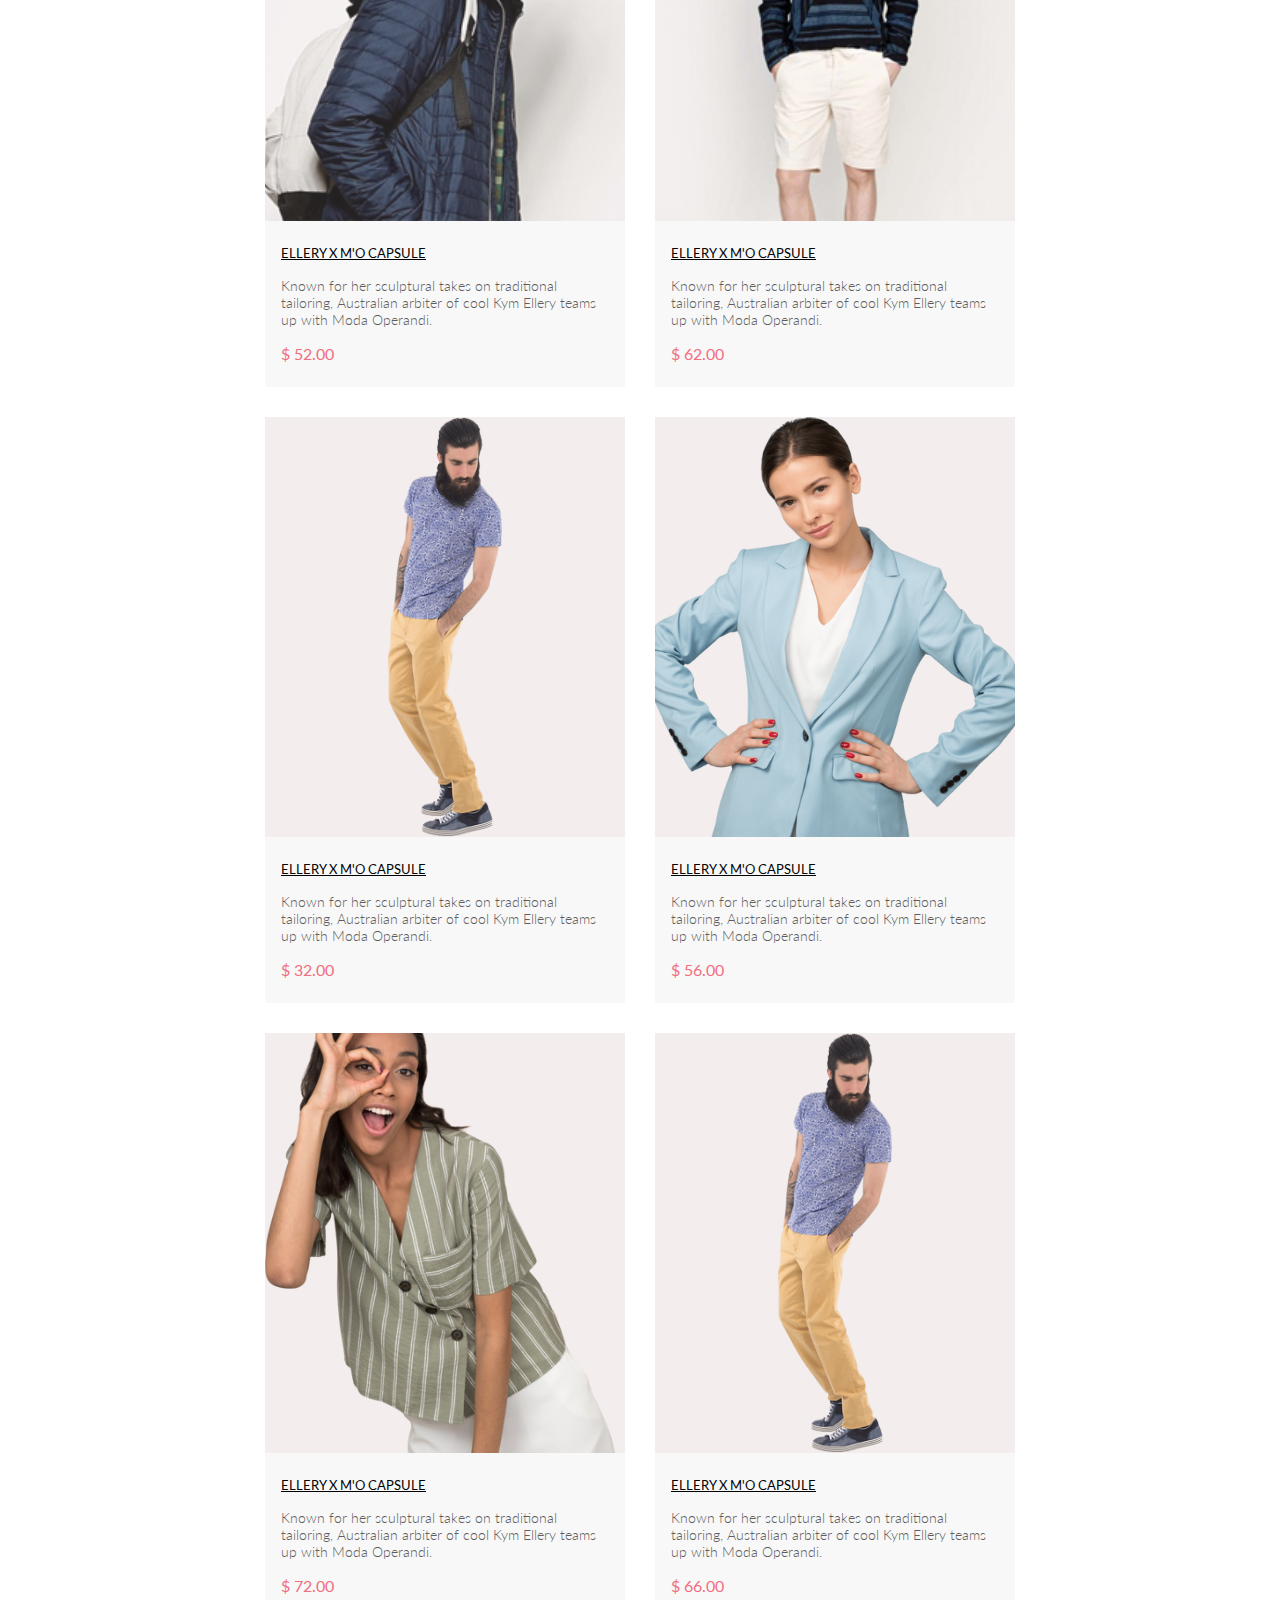
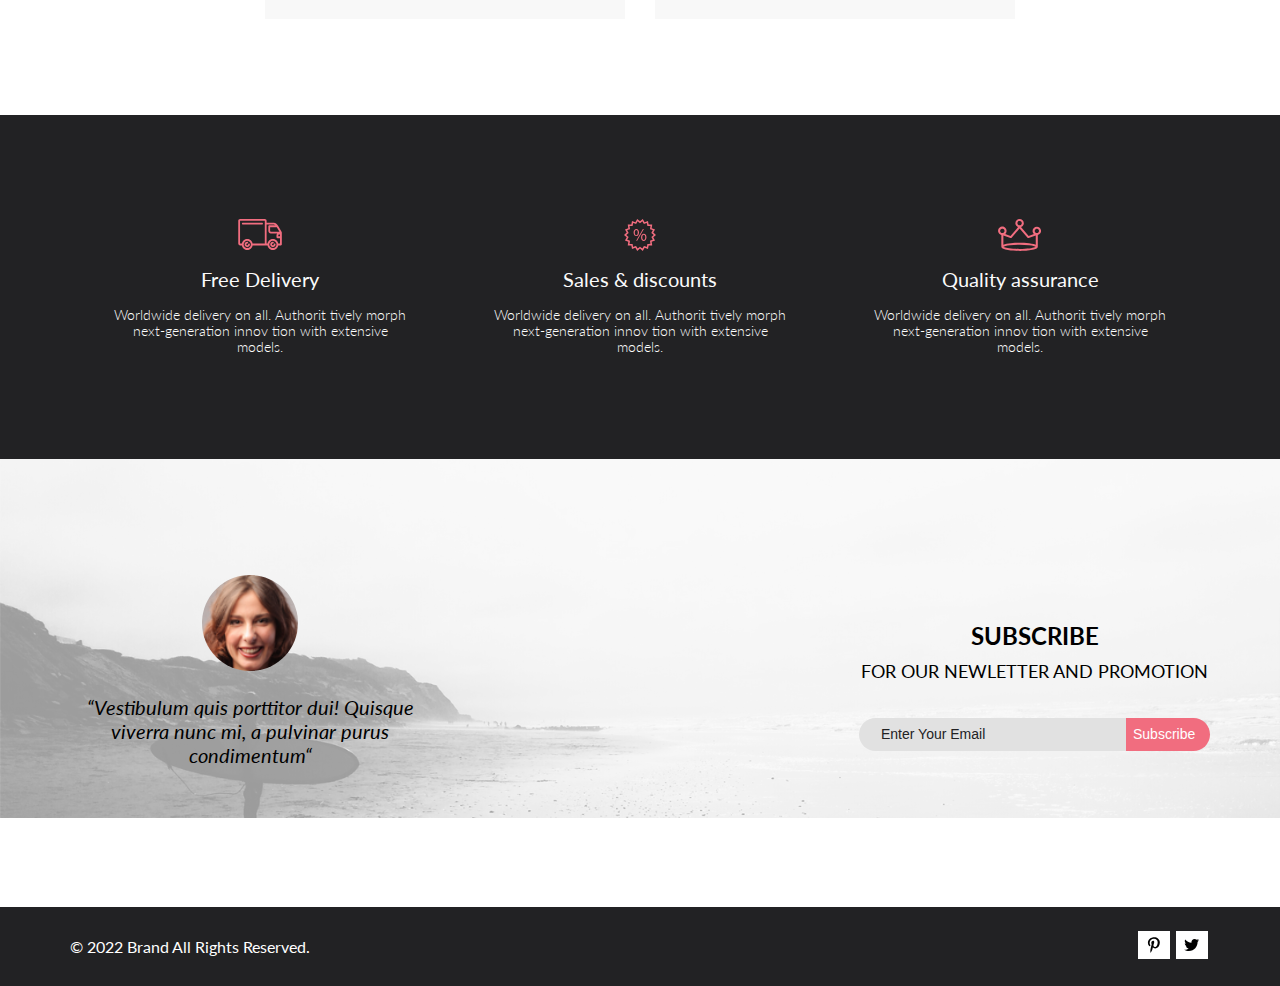
==== commit c08f40c8: "add to cart" ====
--- a/index.html
+++ b/index.html
@@ -144,7 +144,7 @@
       </div>
 
       <div class="product-box center">
-        <h2 class="product-box__heading">Fetured Items</h2>
+        <h2 class="product-box__heading">Featured Items</h2>
         <p class="product-box__text">
           Shop for items based on what we featured in this week
         </p>
@@ -229,12 +229,12 @@
                 class="email"
               />
               <input
-              type="text"
-              id="Subscribe"
-              name="subscribe"
-              value="Subscribe"
-              class="subscribe_btn"
-            />
+                type="text"
+                id="Subscribe"
+                name="subscribe"
+                value="Subscribe"
+                class="subscribe_btn"
+              />
               <!-- <button href="" class="subscribe_btn">Subscribe</button> -->
             </div>
           </div>
@@ -254,6 +254,7 @@
     </div>
     <script src="products.js"></script>
     <script>
+      const promBox = document.querySelector('.content__top');
       const productBlock = document.querySelector('.product-box__content');
       const products = JSON.parse(productsData);
       //
@@ -314,6 +315,101 @@
         </svg>
         Add to Cart`;
         prodEl.appendChild(prodAncAdd);
+        prodAncAdd.addEventListener('click', function (e) {
+          if (
+            document.getElementsByClassName('product-box__cart').length === 0
+          ) {
+            const cartBlock = document.createElement('div');
+            cartBlock.classList.add('product-box__cart');
+            promBox.after(cartBlock);
+            const cartBlockHeading = document.createElement('h2');
+            cartBlockHeading.classList.add('product-box__cart__heading');
+            cartBlockHeading.textContent = 'Cart Selected Items';
+            promBox.after(cartBlockHeading);
+          }
+          const cartBlock = document.querySelector('.product-box__cart');
+
+          const prodEl = document.createElement('div');
+          prodEl.classList.add('product');
+          cartBlock.appendChild(prodEl);
+
+          const prodImg = document.createElement('img');
+          prodImg.classList.add('product__img__cart');
+          prodImg.src = this.parentElement.getElementsByTagName('img')[0].src;
+          prodImg.alt = this.parentElement.getElementsByTagName('img')[0].alt;
+          prodEl.appendChild(prodImg);
+
+          const prodCont = document.createElement('div');
+          prodCont.classList.add('product__content');
+          prodEl.appendChild(prodCont);
+
+          const prodAnc = document.createElement('a');
+          prodAnc.classList.add('product__heading');
+          prodAnc.href =
+            this.parentElement.getElementsByClassName(
+              'product__heading'
+            )[0].href;
+          prodAnc.textContent =
+            this.parentElement.getElementsByClassName(
+              'product__heading'
+            )[0].textContent;
+          prodCont.appendChild(prodAnc);
+          // description
+          const prodDesc = document.createElement('p');
+          prodDesc.classList.add('product__text');
+          prodDesc.textContent =
+            this.parentElement.getElementsByClassName(
+              'product__text'
+            )[0].textContent;
+          prodCont.appendChild(prodDesc);
+          // price
+          const prodPrice = document.createElement('p');
+          prodPrice.classList.add('product__price');
+          prodPrice.textContent =
+            this.parentElement.getElementsByClassName(
+              'product__price'
+            )[0].textContent;
+          prodCont.appendChild(prodPrice);
+          const cartCardClose = document.createElement('a');
+          cartCardClose.classList.add('cart__card__close');
+          cartCardClose.addEventListener('click', function (e) {
+            if (this.parentElement.parentNode.childElementCount === 1) {
+              const removeEl = this.parentElement.parentElement;
+              removeEl.previousSibling.remove();
+              removeEl.remove();
+            } else {
+              this.parentElement.parentNode.removeChild(this.parentElement);
+            }
+          });
+          let svgClose = document.createElementNS(
+            'http://www.w3.org/2000/svg',
+            'svg'
+          );
+          svgClose.setAttribute('width', '18');
+          svgClose.setAttribute('height', '18');
+          svgClose.setAttributeNS(
+            'http://www.w3.org/2000/xmlns/',
+            'xmlns:xlink',
+            'http://www.w3.org/1999/xlink'
+          );
+          cartCardClose.appendChild(svgClose);
+          let svgPath = document.createElement('path');
+          svgPath = document.createElementNS(
+            'http://www.w3.org/2000/svg',
+            'path'
+          );
+          svgPath.style.stroke = '#000';
+          svgPath.style.strokeWidth = '1px';
+          svgPath.setAttribute(
+            'd',
+            'M11.2453 9L17.5302 2.71516C17.8285 2.41741 17.9962 2.01336 17.9966 1.59191C17.997 1.17045 17.8299 0.76611 17.5322 0.467833C17.2344 0.169555 16.8304 0.00177586 16.4089 0.00140366C15.9875 0.00103146 15.5831 0.168097 15.2848 0.465848L9 6.75069L2.71516 0.465848C2.41688 0.167571 2.01233 0 1.5905 0C1.16868 0 0.764125 0.167571 0.465848 0.465848C0.167571 0.764125 0 1.16868 0 1.5905C0 2.01233 0.167571 2.41688 0.465848 2.71516L6.75069 9L0.465848 15.2848C0.167571 15.5831 0 15.9877 0 16.4095C0 16.8313 0.167571 17.2359 0.465848 17.5342C0.764125 17.8324 1.16868 18 1.5905 18C2.01233 18 2.41688 17.8324 2.71516 17.5342L9 11.2493L15.2848 17.5342C15.5831 17.8324 15.9877 18 16.4095 18C16.8313 18 17.2359 17.8324 17.5342 17.5342C17.8324 17.2359 18 16.8313 18 16.4095C18 15.9877 17.8324 15.5831 17.5342 15.2848L11.2453 9Z'
+          );
+          svgClose.setAttribute('fill', '#575757');
+          svgClose.appendChild(svgPath);
+          cartCardClose.appendChild(svgClose);
+
+          prodEl.appendChild(cartCardClose);
+        });
       });
     </script>
   </body>
--- a/style.css
+++ b/style.css
@@ -483,6 +483,23 @@
   gap: 30px;
 }
 
+.product-box__cart {
+  margin-top: 48px;
+  margin-bottom: 96px;
+  display: grid;
+  grid-template-columns: repeat(auto-fit, 360px);
+  justify-content: center;
+  gap: 30px;
+}
+.product-box__cart__heading {
+  font-style: normal;
+  font-weight: 400;
+  font-size: 30px;
+  line-height: 36px;
+  text-align: center;
+  color: rgb(99, 99, 99);
+}
+
 .product {
   position: relative;
 }
@@ -547,6 +564,15 @@
   font-size: 16px;
   line-height: 19px;
   color: rgb(241, 109, 127);
+}
+
+.cart__card__close {
+  position: absolute;
+  right: 22px;
+  top: 28px;
+}
+.cart__card__close:hover {
+  cursor: pointer;
 }
 
 .cart__block {
